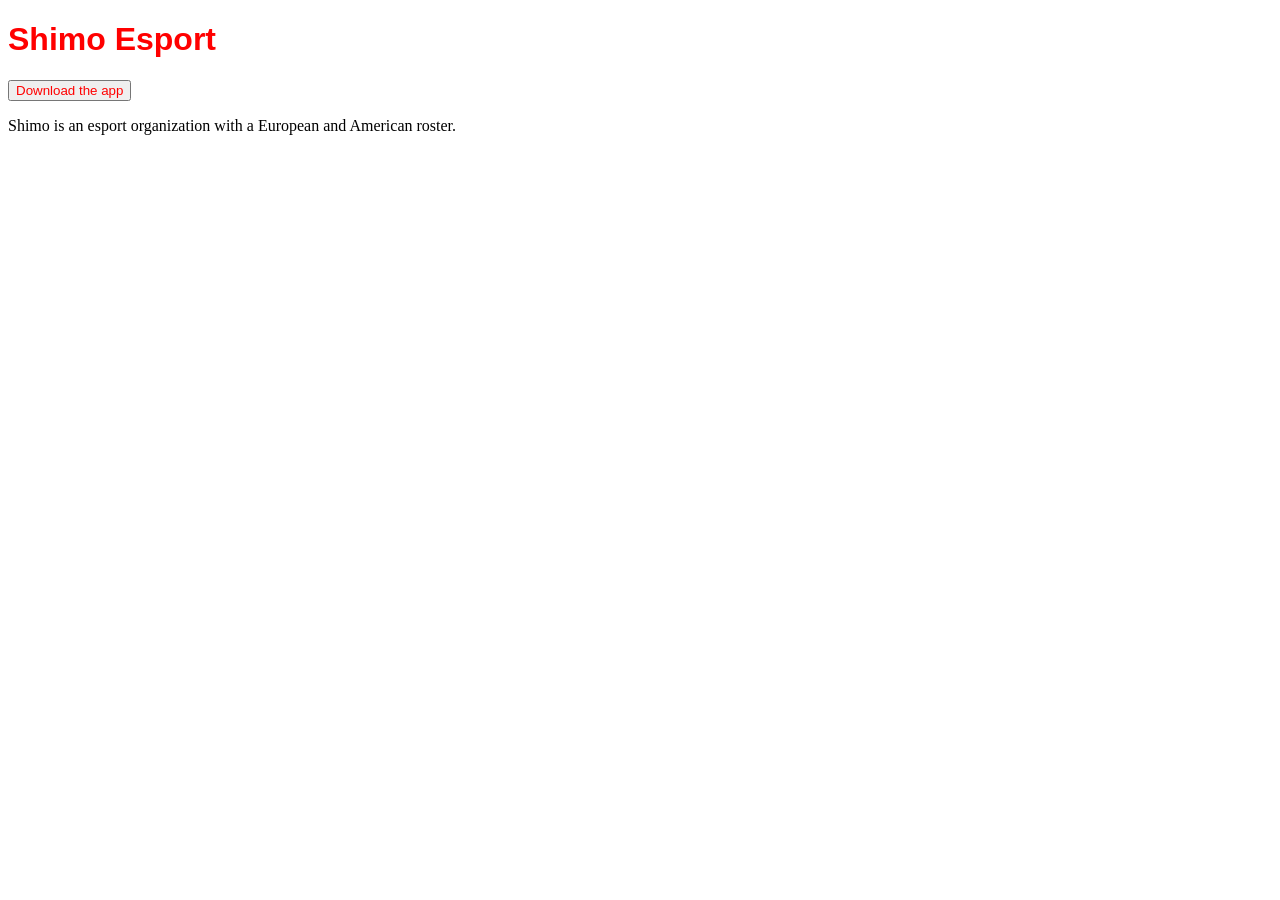
==== index.html @ c9e02753 "Update index.html" ====
<!DOCTYPE html>
<html lang="en">
<head>
  <meta name="google-site-verification" content="6HDPon1TQrtdZHfcKfIZkmJjfaVbm33NnhMMMB9zKCY" />
  <link rel="stylesheet" href="style.css">
  <title>Shimo Esport</title>
  <meta name="description" content="Official site of Shimo Esport">
</head>
<body>
  <div class="glass">
    <h1>Shimo Esport</h1>
  </div>
  <div class="glass">
    <button id="btn">Download the app</button>
  </div>
  <div class="glass">
    <p>Shimo is an esport organization with a European and American roster.</p>
  </div>
  <script src="script.js"></script>
</body>
</html>
---- style.css ----
h1 {
  font-family: Arial, sans-serif;
  color: red;
}

button {
  color: red;
}
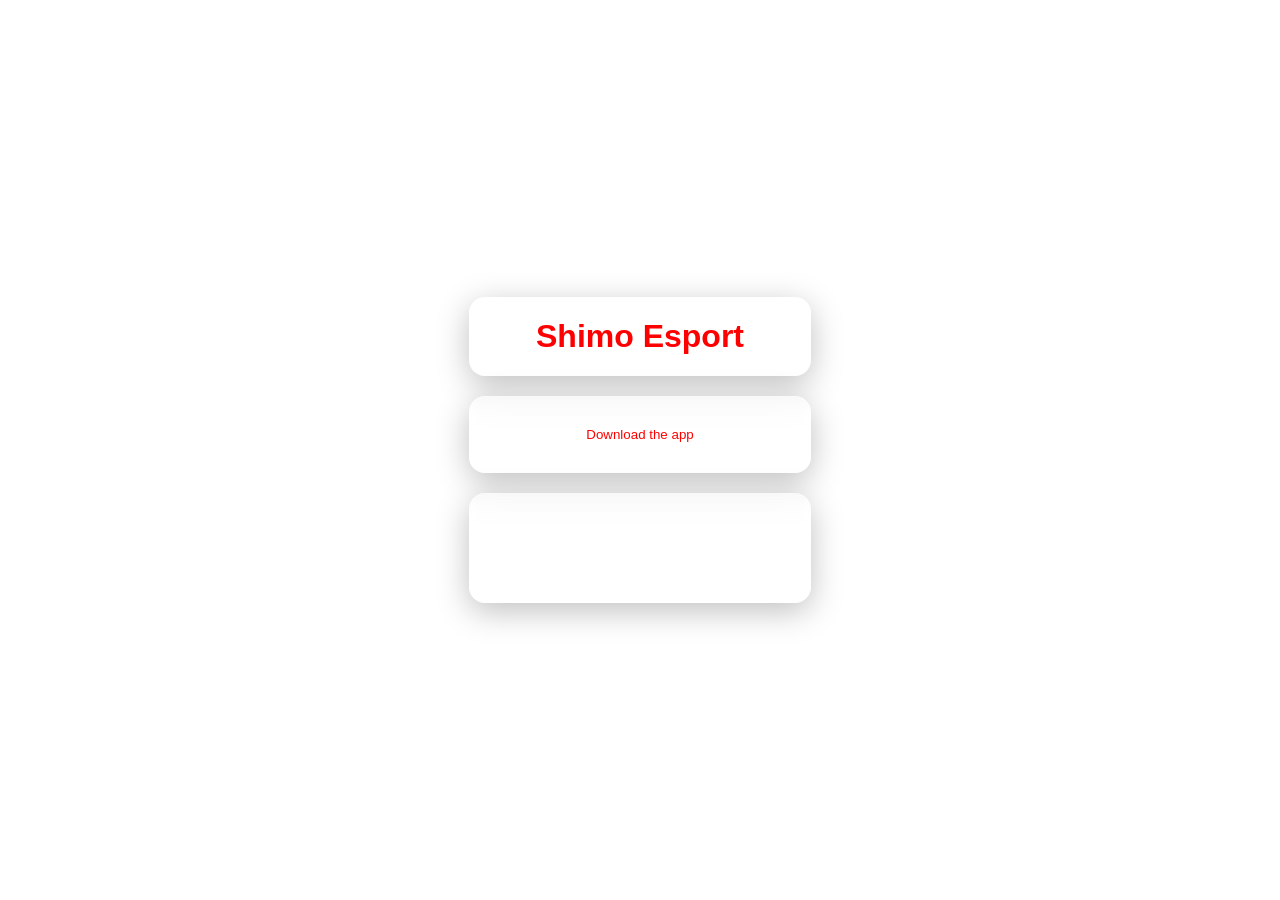
==== commit 5ef116a4: "Add charset meta tag to index.html" ====
--- a/index.html
+++ b/index.html
@@ -5,6 +5,7 @@
   <link rel="stylesheet" href="style.css">
   <title>Shimo Esport</title>
   <meta name="description" content="Official site of Shimo Esport">
+  <meta charset="UTF-8">
 </head>
 <body>
   <div class="glass">
--- a/style.css
+++ b/style.css
@@ -1,8 +1,48 @@
+body {
+  margin: 0;
+  height: 100vh;
+  display: flex;
+  flex-direction: column;
+  justify-content: center;
+  align-items: center;
+  gap: 20px;
+
+  background: url("https://images.unsplash.com/photo-1520975916090-3105956dac38");
+  background-size: cover;
+  font-family: Arial, sans-serif;
+}
+
+.glass {
+  width: 300px;
+  padding: 20px;
+
+  background: rgba(255, 255, 255, 0.15);
+  backdrop-filter: blur(12px);
+  -webkit-backdrop-filter: blur(12px);
+
+  border-radius: 16px;
+  border: 1px solid rgba(255, 255, 255, 0.25);
+
+  box-shadow: 0 8px 32px rgba(0, 0, 0, 0.25);
+  text-align: center;
+}
+
 h1 {
-  font-family: Arial, sans-serif;
   color: red;
+  margin: 0;
+}
+
+p {
+  color: white;
 }
 
 button {
+  padding: 10px 15px;
+  border: none;
+  border-radius: 10px;
+
+  background: rgba(255, 255, 255, 0.25);
   color: red;
+
+  cursor: pointer;
 }
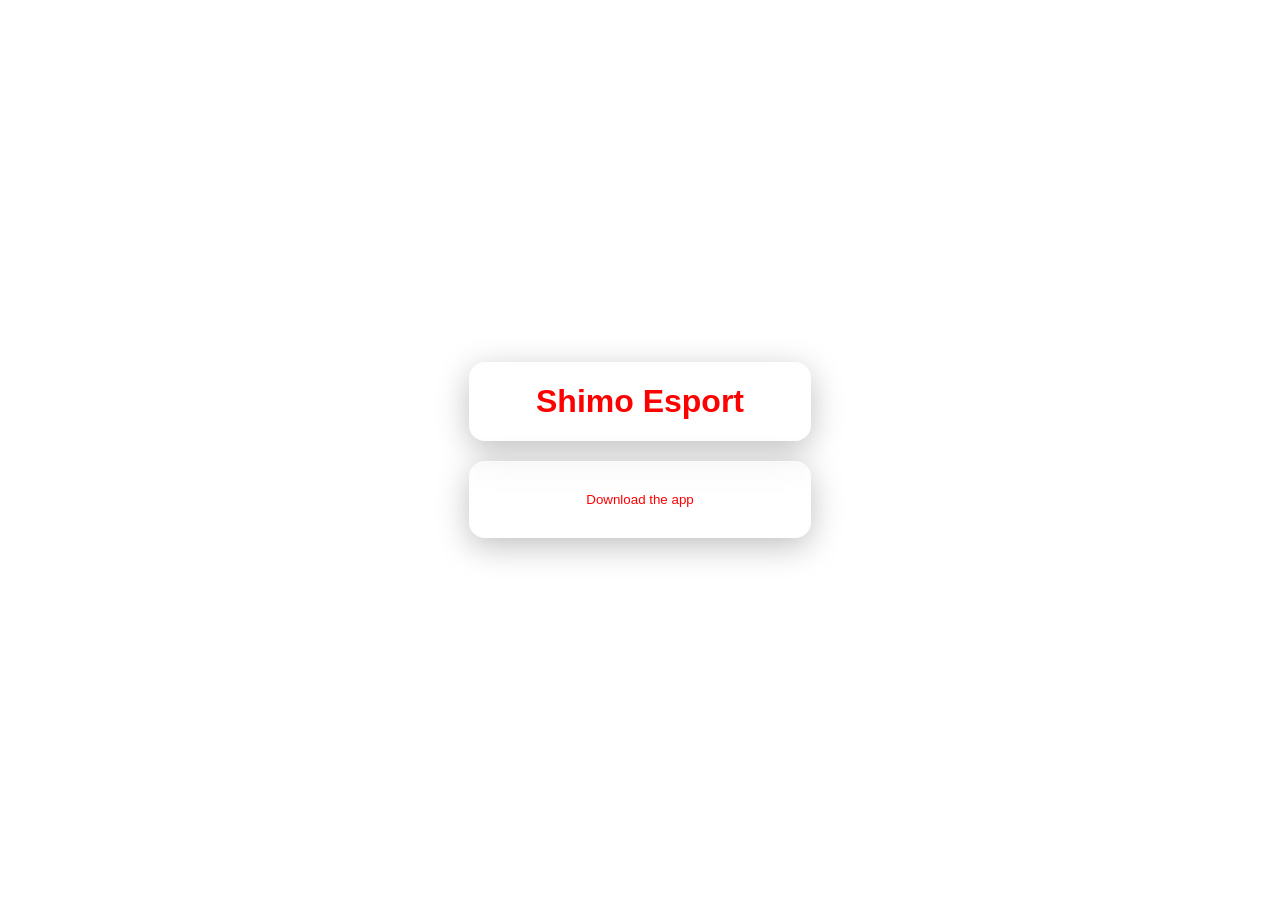
==== commit c43d7b01: "Update index.html" ====
--- a/index.html
+++ b/index.html
@@ -5,6 +5,7 @@
   <link rel="stylesheet" href="style.css">
   <title>Shimo Esport</title>
   <meta name="description" content="Official site of Shimo Esport">
+  <meta name="keywords" content="Shimo, App, download, celtmen, nerock, roidonut, vitaax, eu, na">
   <meta charset="UTF-8">
 </head>
 <body>
@@ -14,9 +15,6 @@
   <div class="glass">
     <button id="btn">Download the app</button>
   </div>
-  <div class="glass">
-    <p>Shimo is an esport organization with a European and American roster.</p>
-  </div>
   <script src="script.js"></script>
 </body>
 </html>
--- a/style.css
+++ b/style.css
@@ -7,7 +7,7 @@
   align-items: center;
   gap: 20px;
 
-  background: url("https://images.unsplash.com/photo-1520975916090-3105956dac38");
+  background: url("https://github.com/celtmen-cpu/shimo/blob/main/1500x500.jpeg?raw=true");
   background-size: cover;
   font-family: Arial, sans-serif;
 }
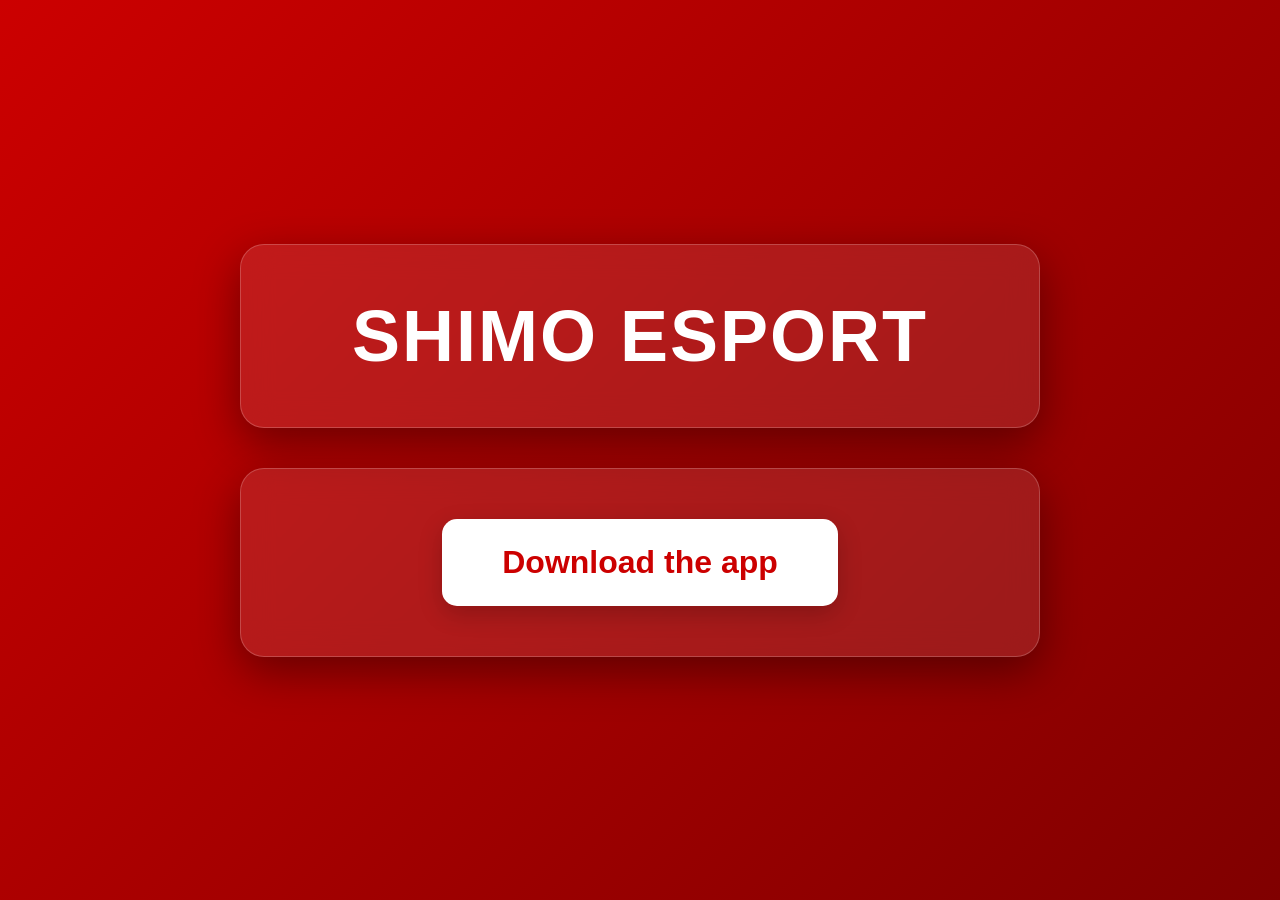
==== commit 7b71b871: "Update index.html" ====
--- a/index.html
+++ b/index.html
@@ -5,7 +5,7 @@
   <link rel="stylesheet" href="style.css">
   <title>Shimo Esport</title>
   <meta name="description" content="Official site of Shimo Esport">
-  <meta name="keywords" content="Shimo, App, download, celtmen, nerock, roidonut, vitaax, eu, na">
+  <meta name="keywords" content="Shimo, App, download, celtmen, nerock, roidonut, vitaax, eu, na, shimocrew">
   <meta charset="UTF-8">
 </head>
 <body>
--- a/style.css
+++ b/style.css
@@ -1,48 +1,69 @@
 body {
   margin: 0;
-  height: 100vh;
+  min-height: 100vh; /* Utilisation de min-height pour éviter les coupures */
   display: flex;
   flex-direction: column;
   justify-content: center;
   align-items: center;
-  gap: 20px;
+  gap: 40px; /* Augmentation de l'espace entre les blocs */
 
-  background: url("https://github.com/celtmen-cpu/shimo/blob/main/1500x500.jpeg?raw=true");
-  background-size: cover;
+  /* Fond rouge avec un léger dégradé pour donner du relief */
+  background: linear-gradient(135deg, #cc0000 0%, #800000 100%);
   font-family: Arial, sans-serif;
 }
 
 .glass {
-  width: 300px;
-  padding: 20px;
+  /* Agrandissement majeur des boîtes */
+  width: 80%;
+  max-width: 800px; 
+  padding: 50px;
 
-  background: rgba(255, 255, 255, 0.15);
-  backdrop-filter: blur(12px);
-  -webkit-backdrop-filter: blur(12px);
+  /* Effet glassmorphic adapté pour le fond rouge */
+  background: rgba(255, 255, 255, 0.1);
+  backdrop-filter: blur(15px);
+  -webkit-backdrop-filter: blur(15px);
 
-  border-radius: 16px;
-  border: 1px solid rgba(255, 255, 255, 0.25);
+  border-radius: 24px;
+  border: 1px solid rgba(255, 255, 255, 0.2);
 
-  box-shadow: 0 8px 32px rgba(0, 0, 0, 0.25);
+  box-shadow: 0 15px 45px rgba(0, 0, 0, 0.4);
   text-align: center;
+  box-sizing: border-box;
 }
 
 h1 {
-  color: red;
+  color: white; /* Changement en blanc */
+  font-size: 4.5rem; /* Titre géant */
   margin: 0;
+  text-transform: uppercase;
+  letter-spacing: 2px;
 }
 
 p {
   color: white;
+  font-size: 1.8rem; /* Texte plus grand */
 }
 
 button {
-  padding: 10px 15px;
+  /* Bouton XXL */
+  padding: 25px 60px;
+  font-size: 2rem;
+  font-weight: bold;
+  
   border: none;
-  border-radius: 10px;
+  border-radius: 15px;
 
-  background: rgba(255, 255, 255, 0.25);
-  color: red;
+  /* Inversion des couleurs pour qu'il ressorte : texte rouge sur fond blanc */
+  background: #ffffff;
+  color: #cc0000;
 
   cursor: pointer;
+  transition: transform 0.2s ease, box-shadow 0.2s ease;
+  box-shadow: 0 8px 25px rgba(0, 0, 0, 0.2);
 }
+
+/* Petit effet interactif au survol du gros bouton */
+button:hover {
+  transform: scale(1.05);
+  box-shadow: 0 12px 30px rgba(0, 0, 0, 0.3);
+}
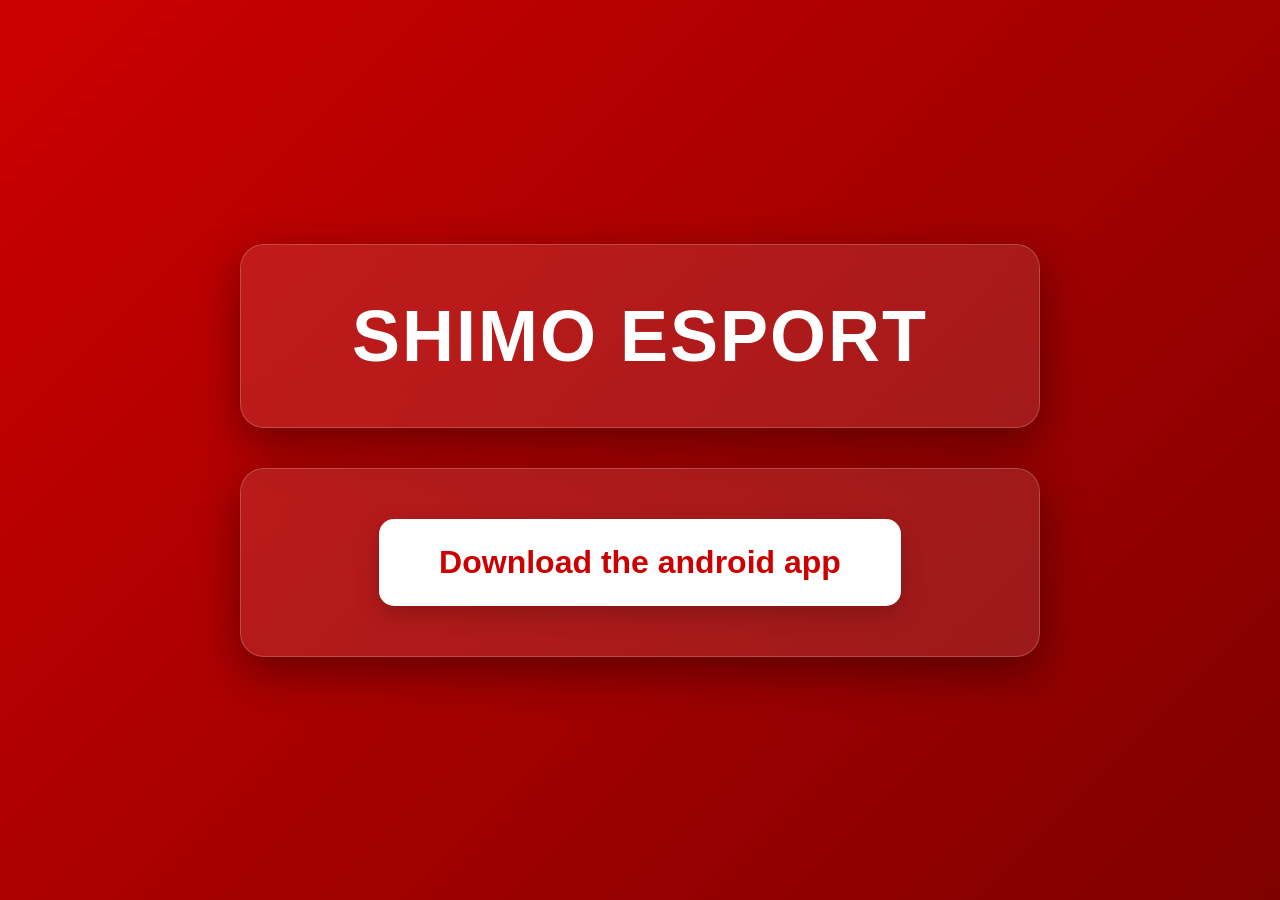
==== commit 1c6000ad: "Update index.html" ====
--- a/index.html
+++ b/index.html
@@ -13,7 +13,7 @@
     <h1>Shimo Esport</h1>
   </div>
   <div class="glass">
-    <button id="btn">Download the app</button>
+    <button id="btn">Download the android app</button>
   </div>
   <script src="script.js"></script>
 </body>
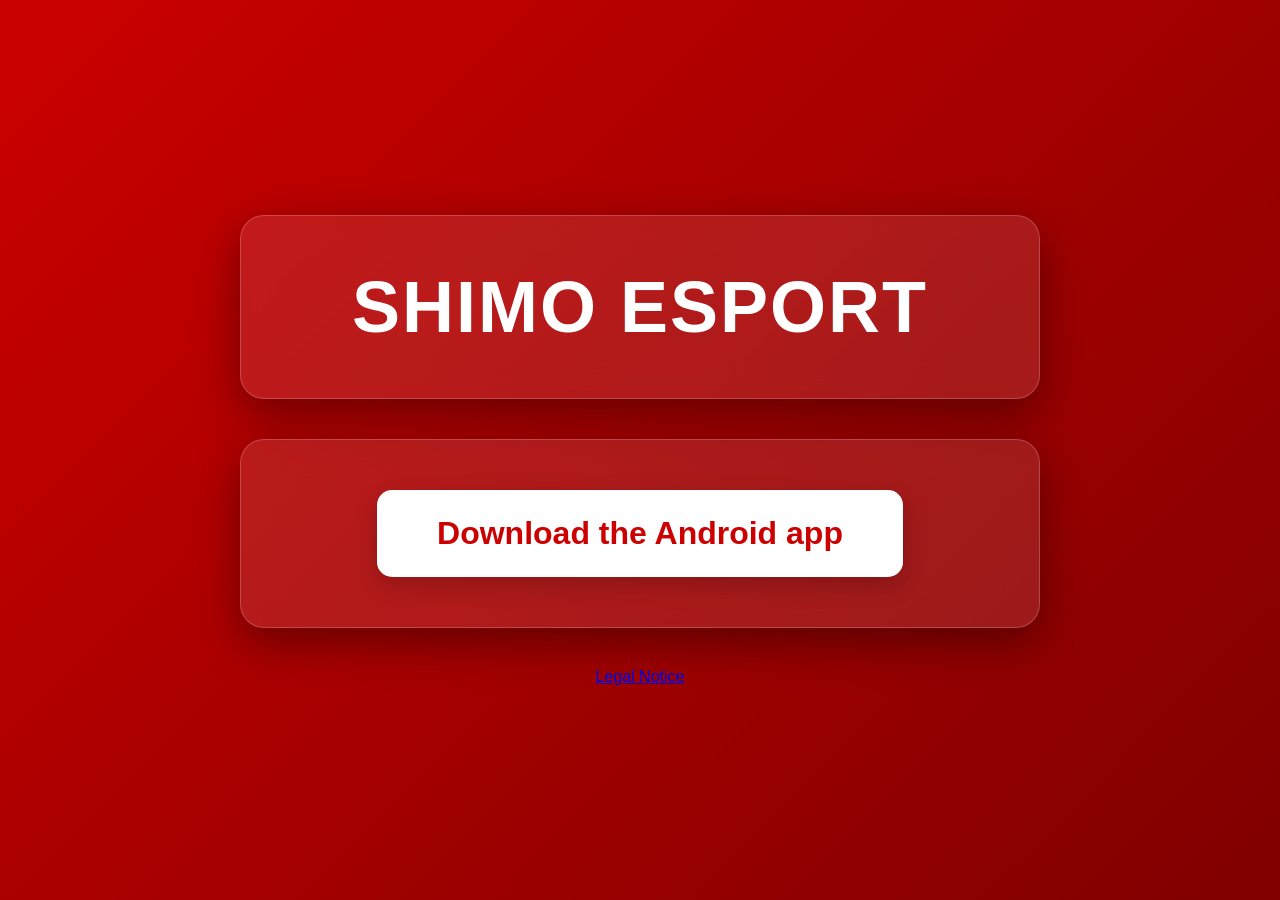
==== commit 3bf2ab74: "Update index.html" ====
--- a/index.html
+++ b/index.html
@@ -3,18 +3,30 @@
 <head>
   <meta name="google-site-verification" content="6HDPon1TQrtdZHfcKfIZkmJjfaVbm33NnhMMMB9zKCY" />
   <link rel="stylesheet" href="style.css">
+
   <title>Shimo Esport</title>
+
   <meta name="description" content="Official site of Shimo Esport">
   <meta name="keywords" content="Shimo, App, download, celtmen, nerock, roidonut, vitaax, eu, na, shimocrew">
   <meta charset="UTF-8">
+  <meta name="viewport" content="width=device-width, initial-scale=1.0, maximum-scale=1.0, user-scalable=no">
 </head>
+
 <body>
+
   <div class="glass">
     <h1>Shimo Esport</h1>
   </div>
+
   <div class="glass">
-    <button id="btn">Download the android app</button>
+    <button id="btn">Download the Android app</button>
   </div>
+
+  <footer>
+    <a href="mentions-legales.html">Legal Notice</a>
+  </footer>
+
   <script src="script.js"></script>
+
 </body>
-</html>
+</html>
